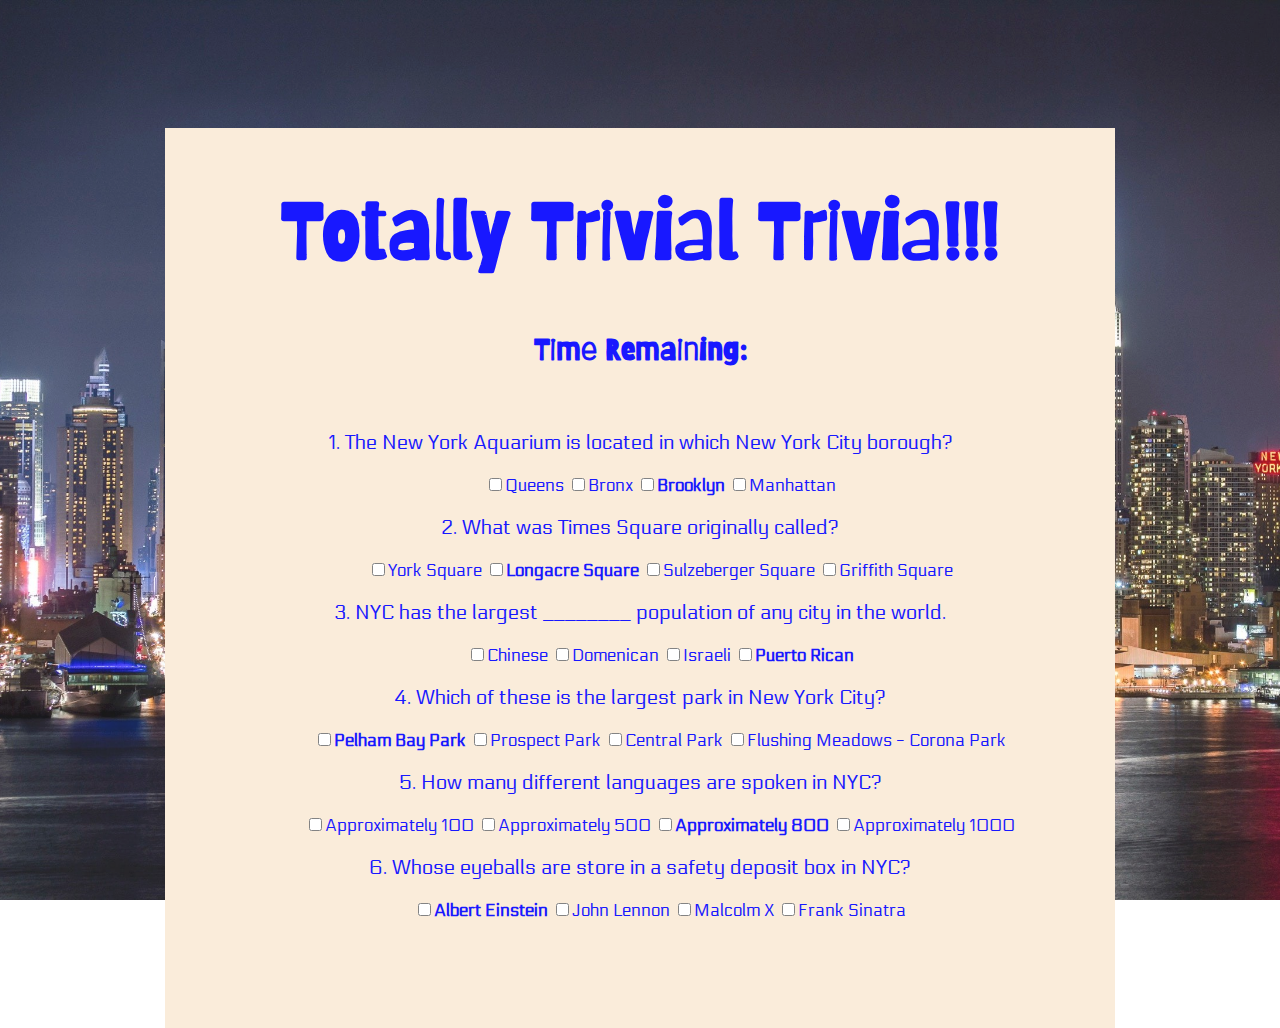
==== assets/app.html @ 065e7a0c "css setup for trivia game" ====
<!DOCTYPE html>
<html lang="en">
<head>
    <meta charset="UTF-8">
    <meta name="viewport" content="width=device-width, initial-scale=1.0">
    <meta http-equiv="X-UA-Compatible" content="ie=edge">
    <title>Document</title>
    <link href="https://fonts.googleapis.com/css?family=Electrolize&display=swap" rel="stylesheet">
    <link href="https://fonts.googleapis.com/css?family=Barriecito&display=swap" rel="stylesheet">
    <link rel="stylesheet" href="css/style.css">
</head>
<body>
  <div class="container">
    <div id="triviaBox">
      <h1>Totally Trivial Trivia!!!</h1>
      <h2 id="timer">Time Remaining: </h2>
      <br>
        <div id="firstQuestion">
          <p>1. The New York Aquarium is located in which New York City borough?</p>
          <ul id="menu">
            <li><input type="checkbox" name="answer1">Queens</li>
            <li><input type="checkbox" name="answer2">Bronx</li>
            <li><input type="checkbox" name="answer3"><b>Brooklyn</b></li>
            <li><input type="checkbox" name="answer4">Manhattan</li>
          </ul> 
        </div>
        <div id="secondQuestion">
          <p>2. What was Times Square originally called?</p>
          <ul id="menu">
            <li><input type="checkbox" name="answer1">York Square</li>
            <li><input type="checkbox" name="answer2"><b>Longacre Square</b></li>
            <li><input type="checkbox" name="answer3">Sulzeberger Square</li>
            <li><input type="checkbox" name="answer4">Griffith Square</li>
          </ul> 
        </div>
        <div id="thirdQuestion">
          <p>3. NYC has the largest ________ population of any city in the world.</p>
          <ul id="menu">
            <li><input type="checkbox" name="answer1">Chinese</li>
            <li><input type="checkbox" name="answer2">Domenican</li>
            <li><input type="checkbox" name="answer3">Israeli</li>
            <li><input type="checkbox" name="answer4"><b>Puerto Rican</b></li>
          </ul> 
        </div>
        <div id="fourthQuestion">
          <p>4. Which of these is the largest park in New York City?</p>
          <ul id="menu">
            <li><input type="checkbox" name="answer1"><b>Pelham Bay Park</b></li>
            <li><input type="checkbox" name="answer2">Prospect Park</li>
            <li><input type="checkbox" name="answer3">Central Park</li>
            <li><input type="checkbox" name="answer4">Flushing Meadows - Corona Park</li>
          </ul> 
        </div>
        <div id="fifthQuestion">
          <p>5. How many different languages are spoken in NYC?</p>
          <ul id="menu">
            <li><input type="checkbox" name="answer1">Approximately 100</li>
            <li><input type="checkbox" name="answer2">Approximately 500</li>
            <li><input type="checkbox" name="answer3"><b>Approximately 800</b></li>
            <li><input type="checkbox" name="answer4">Approximately 1000</li>
          </ul> 
        </div>
        <div id="sixthQuestion">
          <p>6. Whose eyeballs are store in a safety deposit box in NYC?</p>
          <ul id="menu">
            <li><input type="checkbox" name="answer1"><b>Albert Einstein</b></li>
            <li><input type="checkbox" name="answer2">John Lennon</li>
            <li><input type="checkbox" name="answer3">Malcolm X</li>
            <li><input type="checkbox" name="answer4">Frank Sinatra</li>
          </ul> 
        </div>
    </div>
  </div>  
  
  <script src="https://cdnjs.cloudflare.com/ajax/libs/jquery/3.2.1/jquery.min.js"></script>
  <script src="javascript/app.js"></script>
  
</body>
</html>
---- assets/css/style.css ----
* {
    box-sizing: border-box;
}

html { 
    background: url(../images/nynightlife.jpg) no-repeat center center fixed; 
    -webkit-background-size: cover;
    -moz-background-size: cover;
    -o-background-size: cover;
    background-size: cover;
    opacity: 0.9;
}

#triviaBox {
    width: 950px;
    height: 900px;
    background-color: antiquewhite;
    color: blue;
    position: absolute;
    top: 50%;
    left: 50%;
    /* bring your own prefixes */
    transform: translate(-50%, -50%);
    margin-top: 10%;
    font-family: 'Barriecito', cursive;
}

h1 {
    font-size: 80px;
    text-align: center;
}

h2 {
    font-size: 30px;
    text-align: center; 
    font-family: 'Barriecito', cursive; 
}

p{
    text-align: center;
    font-family: 'Electrolize', sans-serif;  
    font-size: 20px;
}

#menu {
    text-align: center;
    font-family: 'Electrolize', sans-serif;
    font-size: 17px;
}

li {
    display: inline;
}

/* #menu input[type=checkbox] {
    font-weight: bolder;
} */
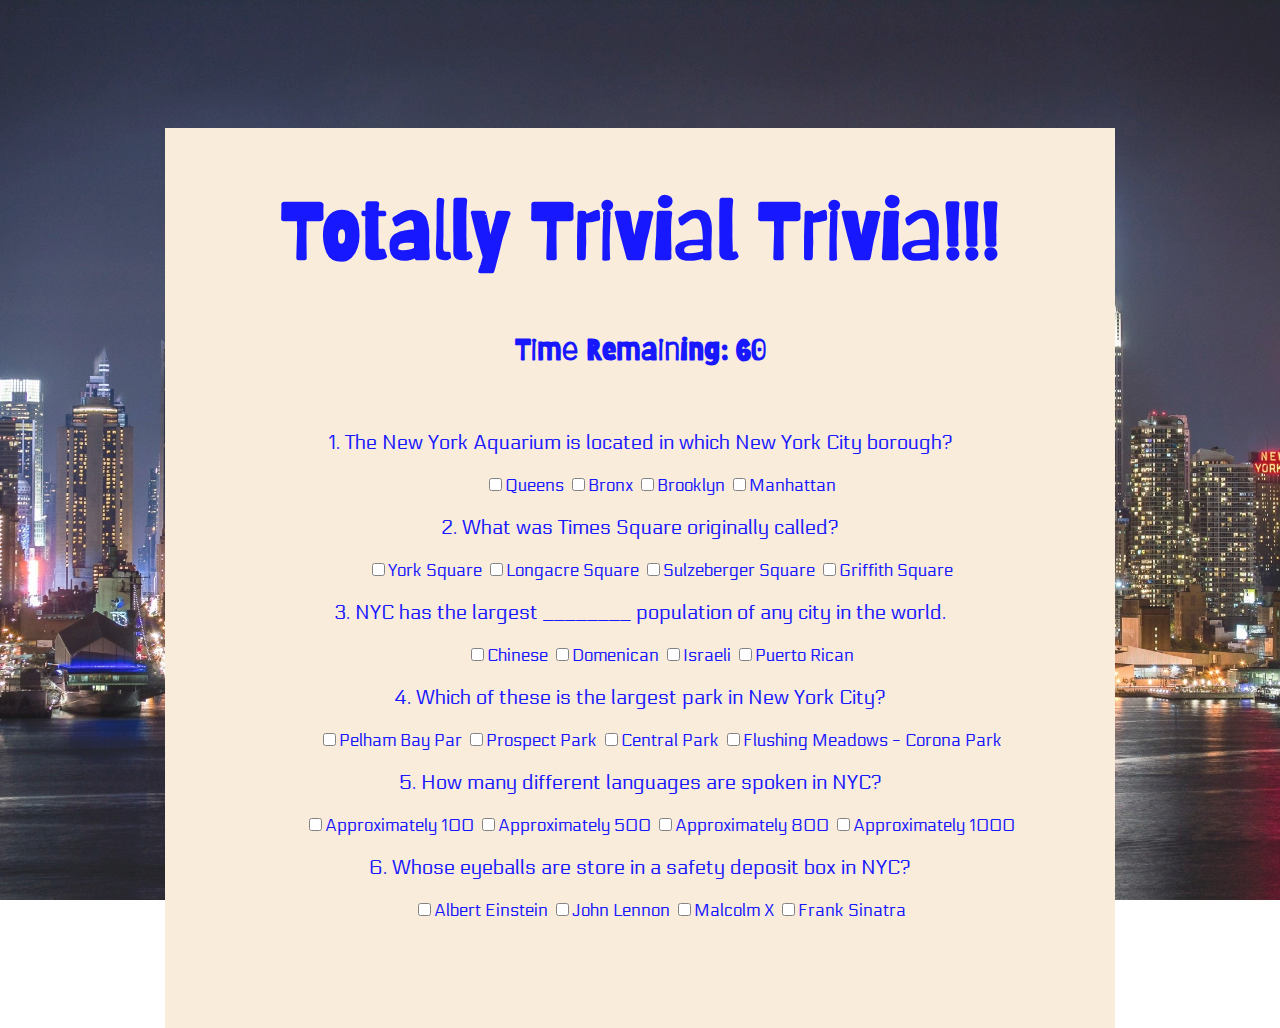
==== commit 66ad9261: "changed li to correct for wins_losses" ====
--- a/assets/app.html
+++ b/assets/app.html
@@ -13,60 +13,60 @@
   <div class="container">
     <div id="triviaBox">
       <h1>Totally Trivial Trivia!!!</h1>
-      <h2 id="timer">Time Remaining: </h2>
+      <h2 id="timer">Time Remaining: <span id="time">60</span></h2>
       <br>
         <div id="firstQuestion">
           <p>1. The New York Aquarium is located in which New York City borough?</p>
           <ul id="menu">
-            <li><input type="checkbox" name="answer1">Queens</li>
-            <li><input type="checkbox" name="answer2">Bronx</li>
-            <li><input type="checkbox" name="answer3"><b>Brooklyn</b></li>
-            <li><input type="checkbox" name="answer4">Manhattan</li>
+            <li><input type="checkbox" name="group1">Queens</li>
+            <li><input type="checkbox" name="group1">Bronx</li>
+            <li id="correct"><input type="checkbox" name="group1">Brooklyn</li>
+            <li><input type="checkbox" name="group1">Manhattan</li>
           </ul> 
         </div>
         <div id="secondQuestion">
           <p>2. What was Times Square originally called?</p>
           <ul id="menu">
-            <li><input type="checkbox" name="answer1">York Square</li>
-            <li><input type="checkbox" name="answer2"><b>Longacre Square</b></li>
-            <li><input type="checkbox" name="answer3">Sulzeberger Square</li>
-            <li><input type="checkbox" name="answer4">Griffith Square</li>
+            <li><input type="checkbox" name="group2">York Square</li>
+            <li id="correct"><input type="checkbox" name="group2">Longacre Square</li>
+            <li><input type="checkbox" name="group2">Sulzeberger Square</li>
+            <li><input type="checkbox" name="group2">Griffith Square</li>
           </ul> 
         </div>
         <div id="thirdQuestion">
           <p>3. NYC has the largest ________ population of any city in the world.</p>
           <ul id="menu">
-            <li><input type="checkbox" name="answer1">Chinese</li>
-            <li><input type="checkbox" name="answer2">Domenican</li>
-            <li><input type="checkbox" name="answer3">Israeli</li>
-            <li><input type="checkbox" name="answer4"><b>Puerto Rican</b></li>
+            <li><input type="checkbox" name="group3">Chinese</li>
+            <li><input type="checkbox" name="group3">Domenican</li>
+            <li><input type="checkbox" name="group3">Israeli</li>
+            <li id="correct"><input type="checkbox" name="group3">Puerto Rican</li>
           </ul> 
         </div>
         <div id="fourthQuestion">
           <p>4. Which of these is the largest park in New York City?</p>
           <ul id="menu">
-            <li><input type="checkbox" name="answer1"><b>Pelham Bay Park</b></li>
-            <li><input type="checkbox" name="answer2">Prospect Park</li>
-            <li><input type="checkbox" name="answer3">Central Park</li>
-            <li><input type="checkbox" name="answer4">Flushing Meadows - Corona Park</li>
+            <li id="correct"><input type="checkbox" name="group4">Pelham Bay Par</li>
+            <li><input type="checkbox" name="group4">Prospect Park</li>
+            <li><input type="checkbox" name="group4">Central Park</li>
+            <li><input type="checkbox" name="group4">Flushing Meadows - Corona Park</li>
           </ul> 
         </div>
         <div id="fifthQuestion">
           <p>5. How many different languages are spoken in NYC?</p>
           <ul id="menu">
-            <li><input type="checkbox" name="answer1">Approximately 100</li>
-            <li><input type="checkbox" name="answer2">Approximately 500</li>
-            <li><input type="checkbox" name="answer3"><b>Approximately 800</b></li>
-            <li><input type="checkbox" name="answer4">Approximately 1000</li>
+            <li><input type="checkbox" name="group5">Approximately 100</li>
+            <li><input type="checkbox" name="group5">Approximately 500</li>
+            <li id="correct"><input type="checkbox" name="group5">Approximately 800</li>
+            <li><input type="checkbox" name="group5">Approximately 1000</li>
           </ul> 
         </div>
         <div id="sixthQuestion">
           <p>6. Whose eyeballs are store in a safety deposit box in NYC?</p>
           <ul id="menu">
-            <li><input type="checkbox" name="answer1"><b>Albert Einstein</b></li>
-            <li><input type="checkbox" name="answer2">John Lennon</li>
-            <li><input type="checkbox" name="answer3">Malcolm X</li>
-            <li><input type="checkbox" name="answer4">Frank Sinatra</li>
+            <li id="correct"><input type="checkbox" name="group6">Albert Einstein</li>
+            <li><input type="checkbox" name="group6">John Lennon</li>
+            <li><input type="checkbox" name="group6">Malcolm X</li>
+            <li><input type="checkbox" name="group6">Frank Sinatra</li>
           </ul> 
         </div>
     </div>
--- a/assets/css/style.css
+++ b/assets/css/style.css
@@ -19,7 +19,6 @@
     position: absolute;
     top: 50%;
     left: 50%;
-    /* bring your own prefixes */
     transform: translate(-50%, -50%);
     margin-top: 10%;
     font-family: 'Barriecito', cursive;
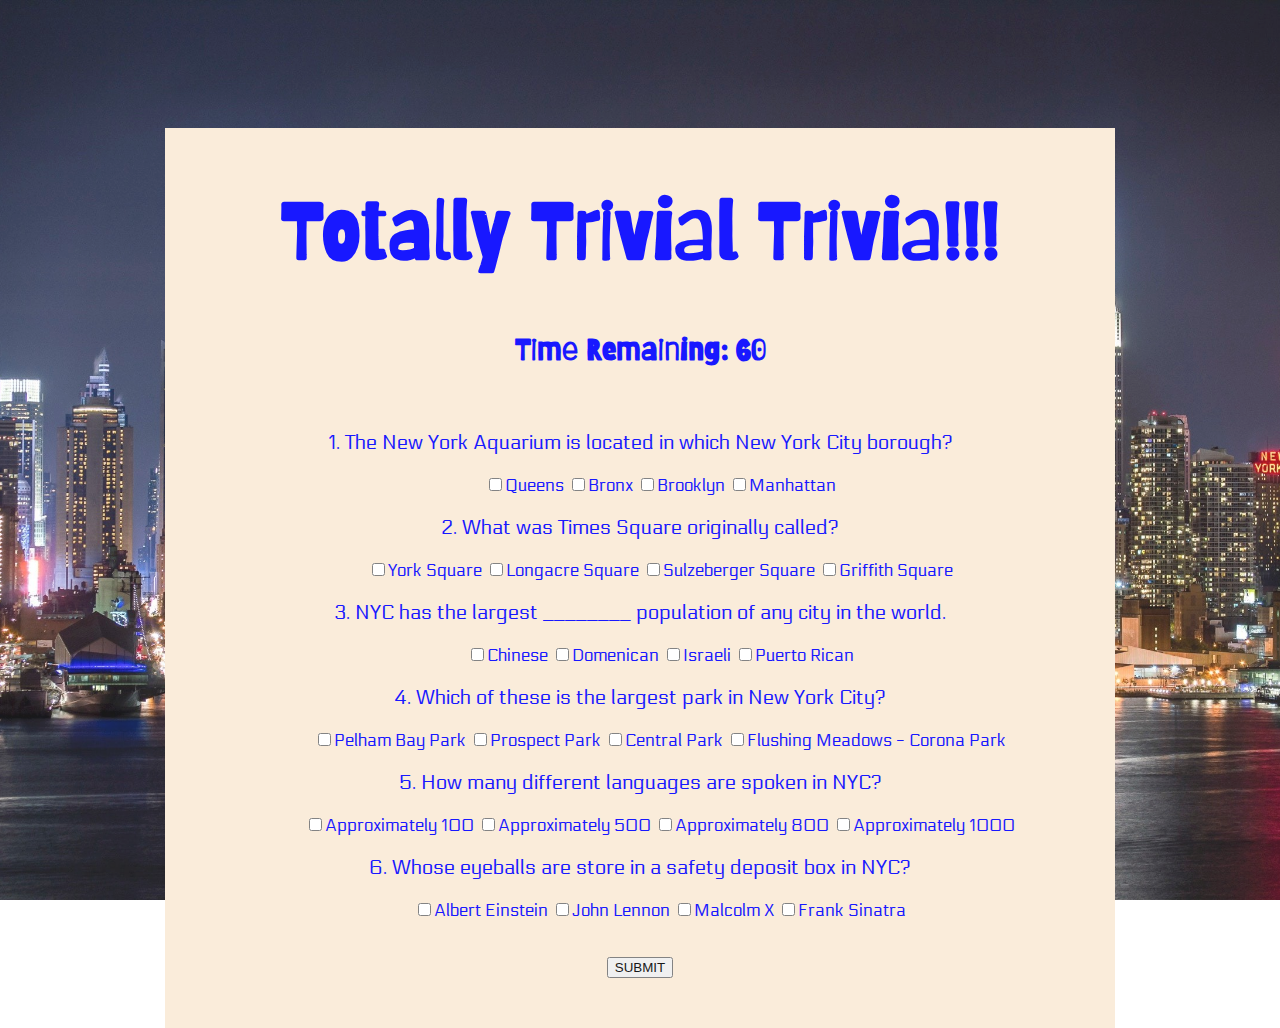
==== commit e76d07b8: "still trying to get sum of correct answers so i can do my hide" ====
--- a/assets/app.html
+++ b/assets/app.html
@@ -15,6 +15,7 @@
       <h1>Totally Trivial Trivia!!!</h1>
       <h2 id="timer">Time Remaining: <span id="time">60</span></h2>
       <br>
+        <div id="questions">
         <div id="firstQuestion">
           <p>1. The New York Aquarium is located in which New York City borough?</p>
           <ul id="menu">
@@ -45,7 +46,7 @@
         <div id="fourthQuestion">
           <p>4. Which of these is the largest park in New York City?</p>
           <ul id="menu">
-            <li id="correct"><input type="checkbox" name="group4">Pelham Bay Par</li>
+            <li id="correct"><input type="checkbox" name="group4">Pelham Bay Park</li>
             <li><input type="checkbox" name="group4">Prospect Park</li>
             <li><input type="checkbox" name="group4">Central Park</li>
             <li><input type="checkbox" name="group4">Flushing Meadows - Corona Park</li>
@@ -69,6 +70,11 @@
             <li><input type="checkbox" name="group6">Frank Sinatra</li>
           </ul> 
         </div>
+        </div>
+        <br>
+        <div id="button">
+          <button type="button" id="submitButton">SUBMIT</button>
+      </div>
     </div>
   </div>  
   
--- a/assets/css/style.css
+++ b/assets/css/style.css
@@ -55,4 +55,7 @@
     font-weight: bolder;
 } */
 
+#button {
+    text-align: center;
+}
 
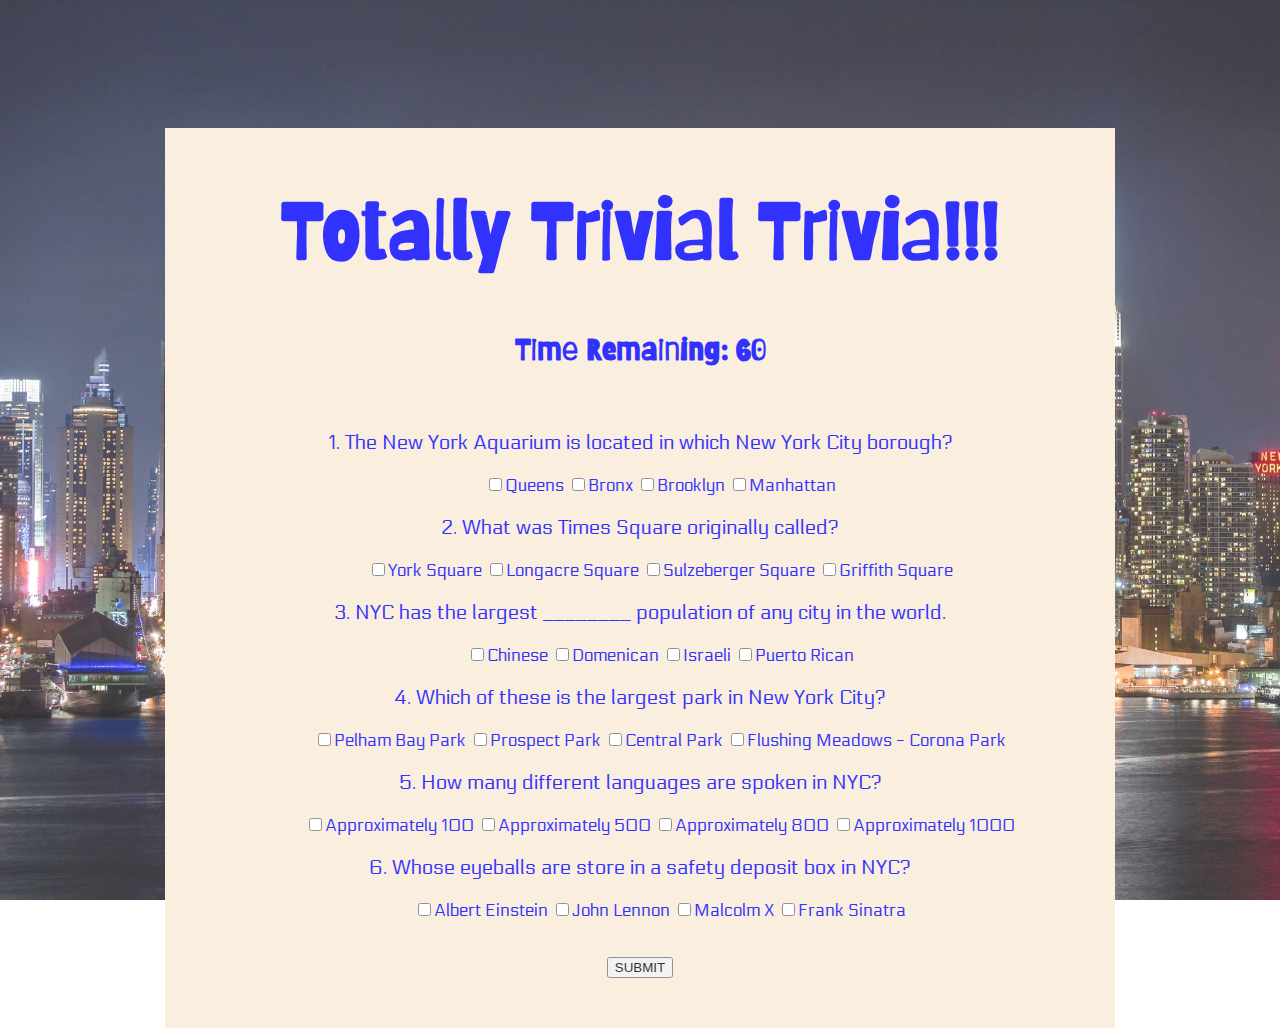
==== commit 2c55d912: "test" ====
--- a/assets/app.html
+++ b/assets/app.html
@@ -7,7 +7,7 @@
     <title>Document</title>
     <link href="https://fonts.googleapis.com/css?family=Electrolize&display=swap" rel="stylesheet">
     <link href="https://fonts.googleapis.com/css?family=Barriecito&display=swap" rel="stylesheet">
-    <link rel="stylesheet" href="css/style.css">
+    <link rel="stylesheet" href="./css/style.css">
 </head>
 <body>
   <div class="container">
@@ -21,7 +21,7 @@
           <ul id="menu">
             <li><input type="checkbox" name="group1">Queens</li>
             <li><input type="checkbox" name="group1">Bronx</li>
-            <li id="correct"><input type="checkbox" name="group1">Brooklyn</li>
+            <li><input type="checkbox" name="group1" data-correct="true">Brooklyn</li>
             <li><input type="checkbox" name="group1">Manhattan</li>
           </ul> 
         </div>
@@ -29,7 +29,7 @@
           <p>2. What was Times Square originally called?</p>
           <ul id="menu">
             <li><input type="checkbox" name="group2">York Square</li>
-            <li id="correct"><input type="checkbox" name="group2">Longacre Square</li>
+            <li><input type="checkbox" name="group2" data-correct="true">Longacre Square</li>
             <li><input type="checkbox" name="group2">Sulzeberger Square</li>
             <li><input type="checkbox" name="group2">Griffith Square</li>
           </ul> 
@@ -40,13 +40,13 @@
             <li><input type="checkbox" name="group3">Chinese</li>
             <li><input type="checkbox" name="group3">Domenican</li>
             <li><input type="checkbox" name="group3">Israeli</li>
-            <li id="correct"><input type="checkbox" name="group3">Puerto Rican</li>
+            <li><input type="checkbox" name="group3" data-correct="true">Puerto Rican</li>
           </ul> 
         </div>
         <div id="fourthQuestion">
           <p>4. Which of these is the largest park in New York City?</p>
           <ul id="menu">
-            <li id="correct"><input type="checkbox" name="group4">Pelham Bay Park</li>
+            <li><input type="checkbox" name="group4" data-correct="true">Pelham Bay Park</li>
             <li><input type="checkbox" name="group4">Prospect Park</li>
             <li><input type="checkbox" name="group4">Central Park</li>
             <li><input type="checkbox" name="group4">Flushing Meadows - Corona Park</li>
@@ -57,14 +57,14 @@
           <ul id="menu">
             <li><input type="checkbox" name="group5">Approximately 100</li>
             <li><input type="checkbox" name="group5">Approximately 500</li>
-            <li id="correct"><input type="checkbox" name="group5">Approximately 800</li>
+            <li><input type="checkbox" id="correct" name="group5" data-correct="true">Approximately 800</li>
             <li><input type="checkbox" name="group5">Approximately 1000</li>
           </ul> 
         </div>
         <div id="sixthQuestion">
           <p>6. Whose eyeballs are store in a safety deposit box in NYC?</p>
           <ul id="menu">
-            <li id="correct"><input type="checkbox" name="group6">Albert Einstein</li>
+            <li><input type="checkbox" name="group6" data-correct="true">Albert Einstein</li>
             <li><input type="checkbox" name="group6">John Lennon</li>
             <li><input type="checkbox" name="group6">Malcolm X</li>
             <li><input type="checkbox" name="group6">Frank Sinatra</li>
@@ -79,7 +79,7 @@
   </div>  
   
   <script src="https://cdnjs.cloudflare.com/ajax/libs/jquery/3.2.1/jquery.min.js"></script>
-  <script src="javascript/app.js"></script>
+  <script src="./javascript/app.js"></script>
   
 </body>
 </html>--- a/assets/css/style.css
+++ b/assets/css/style.css
@@ -8,7 +8,7 @@
     -moz-background-size: cover;
     -o-background-size: cover;
     background-size: cover;
-    opacity: 0.9;
+    opacity: 0.8;
 }
 
 #triviaBox {
